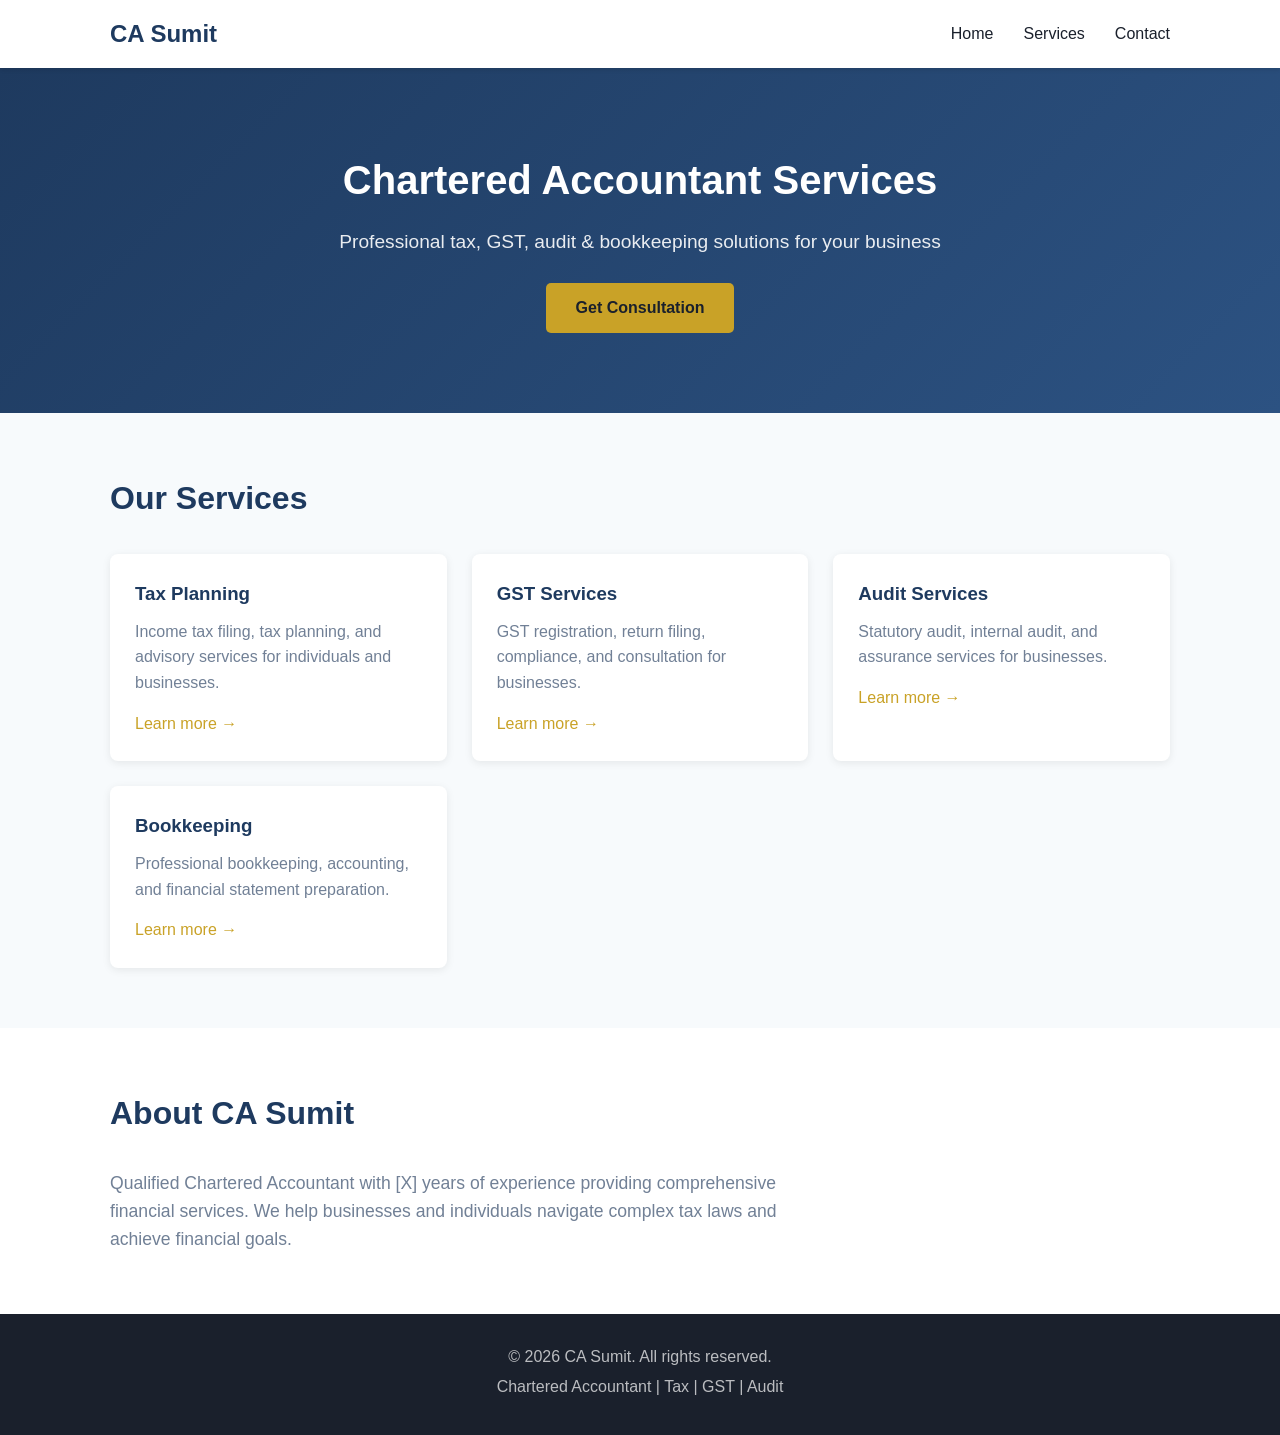
==== index.html @ 885eb189 "Initial website" ====
<!DOCTYPE html>
<html lang="en">
<head>
    <meta charset="UTF-8">
    <meta name="viewport" content="width=device-width, initial-scale=1.0">
    <title>CA Sumit - Chartered Accountant</title>
    <link rel="stylesheet" href="css/style.css">
</head>
<body>
    <header>
        <div class="container">
            <nav>
                <div class="logo">CA Sumit</div>
                <ul class="nav-links">
                    <li><a href="index.html">Home</a></li>
                    <li><a href="services.html">Services</a></li>
                    <li><a href="contact.html">Contact</a></li>
                </ul>
            </nav>
        </div>
    </header>

    <section class="hero">
        <div class="container">
            <h1>Chartered Accountant Services</h1>
            <p>Professional tax, GST, audit & bookkeeping solutions for your business</p>
            <a href="contact.html" class="btn">Get Consultation</a>
        </div>
    </section>

    <section class="services-preview">
        <div class="container">
            <h2>Our Services</h2>
            <div class="services-grid">
                <div class="service-card">
                    <h3>Tax Planning</h3>
                    <p>Income tax filing, tax planning, and advisory services for individuals and businesses.</p>
                    <a href="services.html#tax">Learn more →</a>
                </div>
                <div class="service-card">
                    <h3>GST Services</h3>
                    <p>GST registration, return filing, compliance, and consultation for businesses.</p>
                    <a href="services.html#gst">Learn more →</a>
                </div>
                <div class="service-card">
                    <h3>Audit Services</h3>
                    <p>Statutory audit, internal audit, and assurance services for businesses.</p>
                    <a href="services.html#audit">Learn more →</a>
                </div>
                <div class="service-card">
                    <h3>Bookkeeping</h3>
                    <p>Professional bookkeeping, accounting, and financial statement preparation.</p>
                    <a href="services.html#bookkeeping">Learn more →</a>
                </div>
            </div>
        </div>
    </section>

    <section class="about">
        <div class="container">
            <h2>About CA Sumit</h2>
            <p>Qualified Chartered Accountant with [X] years of experience providing comprehensive financial services. We help businesses and individuals navigate complex tax laws and achieve financial goals.</p>
        </div>
    </section>

    <footer>
        <div class="container">
            <p>&copy; 2026 CA Sumit. All rights reserved.</p>
            <p>Chartered Accountant | Tax | GST | Audit</p>
        </div>
    </footer>
</body>
</html>
---- css/style.css ----
* {
    margin: 0;
    padding: 0;
    box-sizing: border-box;
}

:root {
    --primary: #1e3a5f;
    --secondary: #2c5282;
    --accent: #c9a227;
    --light: #f7fafc;
    --dark: #1a202c;
    --gray: #718096;
    --white: #ffffff;
}

body {
    font-family: -apple-system, BlinkMacSystemFont, 'Segoe UI', Roboto, Oxygen, Ubuntu, sans-serif;
    line-height: 1.6;
    color: var(--dark);
    background: var(--light);
}

.container {
    max-width: 1100px;
    margin: 0 auto;
    padding: 0 20px;
}

/* Header */
header {
    background: var(--white);
    box-shadow: 0 2px 4px rgba(0,0,0,0.1);
    position: sticky;
    top: 0;
    z-index: 100;
}

nav {
    display: flex;
    justify-content: space-between;
    align-items: center;
    padding: 15px 0;
}

.logo {
    font-size: 1.5rem;
    font-weight: 700;
    color: var(--primary);
}

.nav-links {
    display: flex;
    list-style: none;
    gap: 30px;
}

.nav-links a {
    text-decoration: none;
    color: var(--dark);
    font-weight: 500;
    transition: color 0.3s;
}

.nav-links a:hover {
    color: var(--accent);
}

/* Hero */
.hero {
    background: linear-gradient(135deg, var(--primary) 0%, var(--secondary) 100%);
    color: var(--white);
    padding: 80px 0;
    text-align: center;
}

.hero h1 {
    font-size: 2.5rem;
    margin-bottom: 15px;
}

.hero p {
    font-size: 1.2rem;
    margin-bottom: 25px;
    opacity: 0.9;
}

/* Buttons */
.btn {
    display: inline-block;
    padding: 12px 30px;
    background: var(--accent);
    color: var(--dark);
    text-decoration: none;
    border-radius: 5px;
    font-weight: 600;
    transition: transform 0.3s, box-shadow 0.3s;
    border: none;
    cursor: pointer;
    font-size: 1rem;
}

.btn:hover {
    transform: translateY(-2px);
    box-shadow: 0 4px 12px rgba(201, 162, 39, 0.4);
}

/* Sections */
section {
    padding: 60px 0;
}

h2 {
    font-size: 2rem;
    color: var(--primary);
    margin-bottom: 30px;
}

/* Services Preview */
.services-grid {
    display: grid;
    grid-template-columns: repeat(auto-fit, minmax(250px, 1fr));
    gap: 25px;
    margin-top: 30px;
}

.service-card {
    background: var(--white);
    padding: 25px;
    border-radius: 8px;
    box-shadow: 0 2px 8px rgba(0,0,0,0.08);
    transition: transform 0.3s, box-shadow 0.3s;
}

.service-card:hover {
    transform: translateY(-5px);
    box-shadow: 0 4px 16px rgba(0,0,0,0.12);
}

.service-card h3 {
    color: var(--primary);
    margin-bottom: 10px;
}

.service-card p {
    color: var(--gray);
    margin-bottom: 15px;
}

.service-card a {
    color: var(--accent);
    text-decoration: none;
    font-weight: 500;
}

/* About */
.about {
    background: var(--white);
}

.about p {
    max-width: 700px;
    font-size: 1.1rem;
    color: var(--gray);
}

/* Page Header */
.page-header {
    background: linear-gradient(135deg, var(--primary) 0%, var(--secondary) 100%);
    color: var(--white);
    padding: 50px 0;
    text-align: center;
}

.page-header h1 {
    font-size: 2rem;
    margin-bottom: 10px;
}

.page-header p {
    opacity: 0.9;
}

/* Services Detail */
.service-item {
    background: var(--white);
    padding: 30px;
    border-radius: 8px;
    box-shadow: 0 2px 8px rgba(0,0,0,0.08);
    margin-bottom: 25px;
}

.service-item h2 {
    margin-bottom: 15px;
}

.service-item ul {
    list-style: none;
    display: grid;
    grid-template-columns: repeat(auto-fit, minmax(200px, 1fr));
    gap: 10px;
}

.service-item li {
    position: relative;
    padding-left: 20px;
    color: var(--gray);
}

.service-item li::before {
    content: "✓";
    position: absolute;
    left: 0;
    color: var(--accent);
    font-weight: bold;
}

/* CTA */
.cta {
    background: var(--primary);
    color: var(--white);
    text-align: center;
}

.cta h2 {
    color: var(--white);
}

.cta p {
    margin-bottom: 20px;
    opacity: 0.9;
}

/* Contact */
.contact-section {
    display: grid;
    grid-template-columns: 1fr 2fr;
    gap: 40px;
}

.contact-info {
    background: var(--white);
    padding: 30px;
    border-radius: 8px;
    box-shadow: 0 2px 8px rgba(0,0,0,0.08);
}

.contact-info p {
    margin-bottom: 10px;
    color: var(--gray);
}

.contact-form {
    background: var(--white);
    padding: 30px;
    border-radius: 8px;
    box-shadow: 0 2px 8px rgba(0,0,0,0.08);
}

.form-group {
    margin-bottom: 20px;
}

.form-group label {
    display: block;
    margin-bottom: 8px;
    font-weight: 500;
}

.form-group input,
.form-group select,
.form-group textarea {
    width: 100%;
    padding: 12px;
    border: 1px solid #e2e8f0;
    border-radius: 5px;
    font-size: 1rem;
    font-family: inherit;
}

.form-group input:focus,
.form-group select:focus,
.form-group textarea:focus {
    outline: none;
    border-color: var(--accent);
}

/* Footer */
footer {
    background: var(--dark);
    color: var(--white);
    text-align: center;
    padding: 30px 0;
}

footer p {
    opacity: 0.7;
    margin-bottom: 5px;
}

/* Responsive */
@media (max-width: 768px) {
    .nav-links {
        gap: 15px;
    }

    .hero h1 {
        font-size: 1.8rem;
    }

    .contact-section {
        grid-template-columns: 1fr;
    }
}
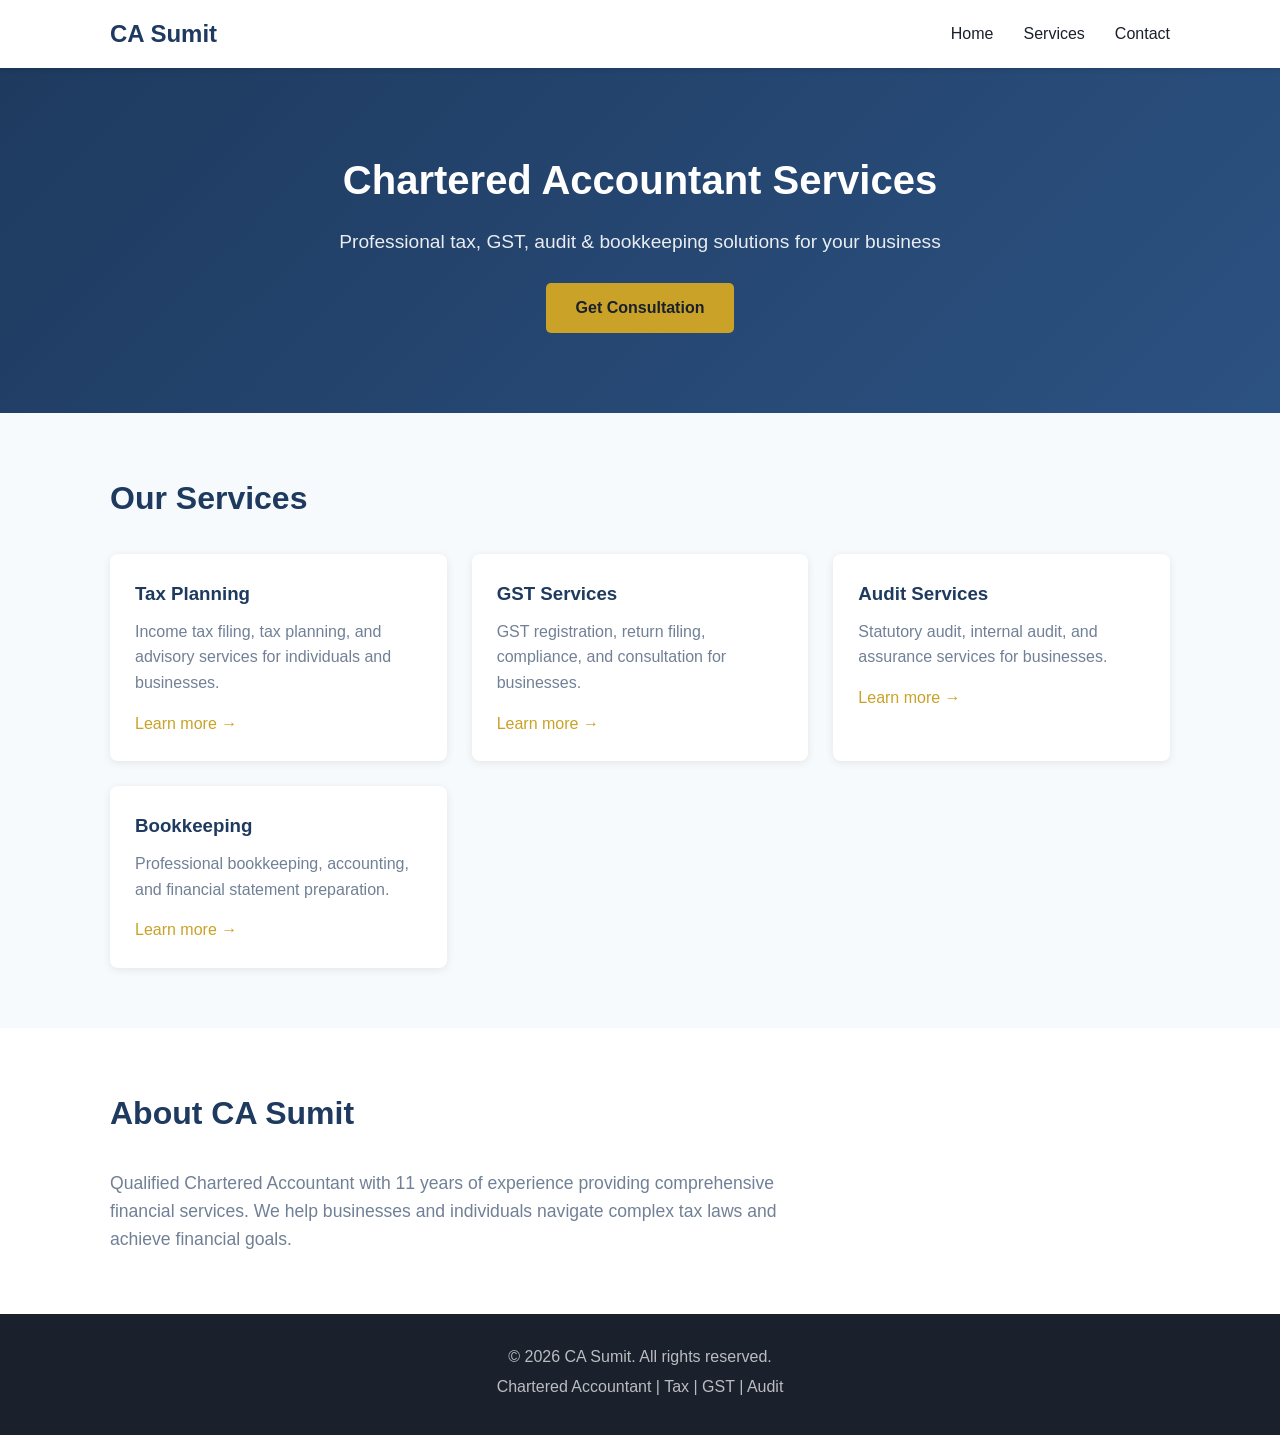
==== commit 9b518682: "contact details updated" ====
--- a/index.html
+++ b/index.html
@@ -59,7 +59,7 @@
     <section class="about">
         <div class="container">
             <h2>About CA Sumit</h2>
-            <p>Qualified Chartered Accountant with [X] years of experience providing comprehensive financial services. We help businesses and individuals navigate complex tax laws and achieve financial goals.</p>
+            <p>Qualified Chartered Accountant with 11 years of experience providing comprehensive financial services. We help businesses and individuals navigate complex tax laws and achieve financial goals.</p>
         </div>
     </section>
 
